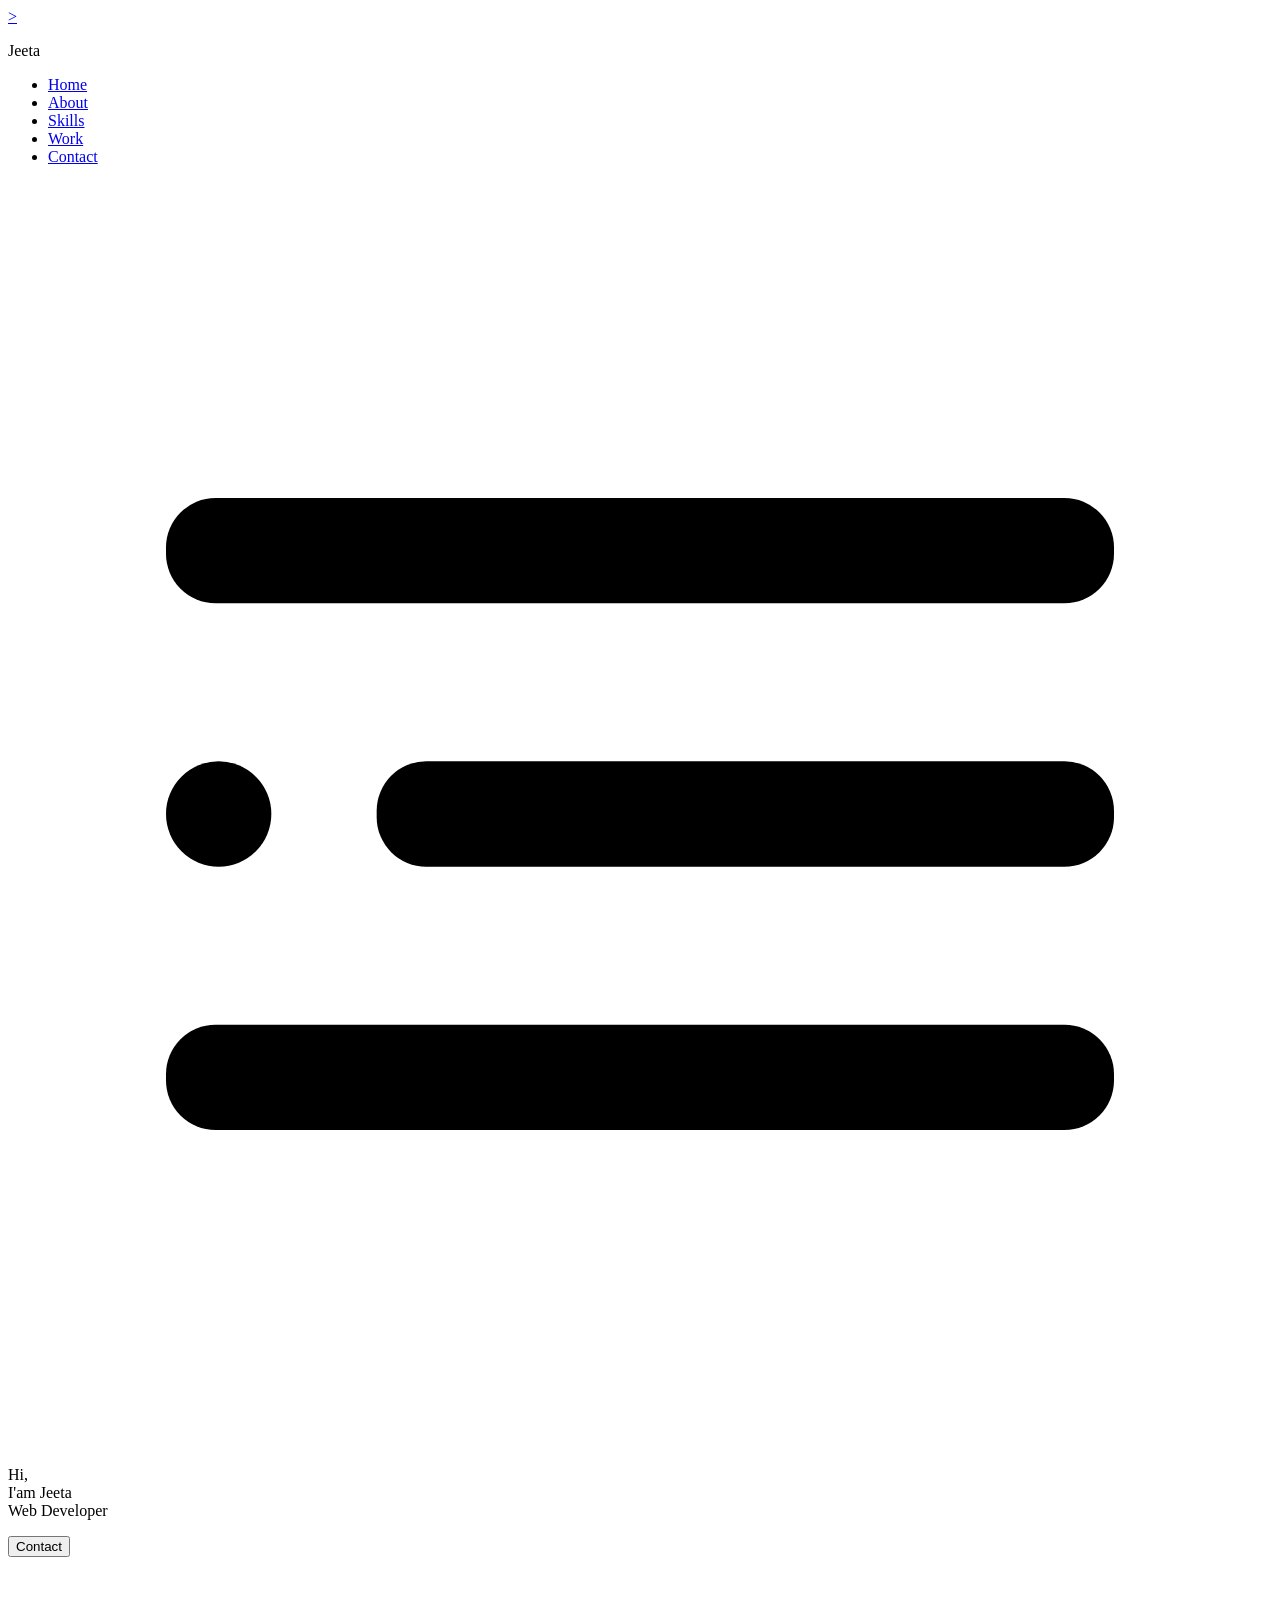
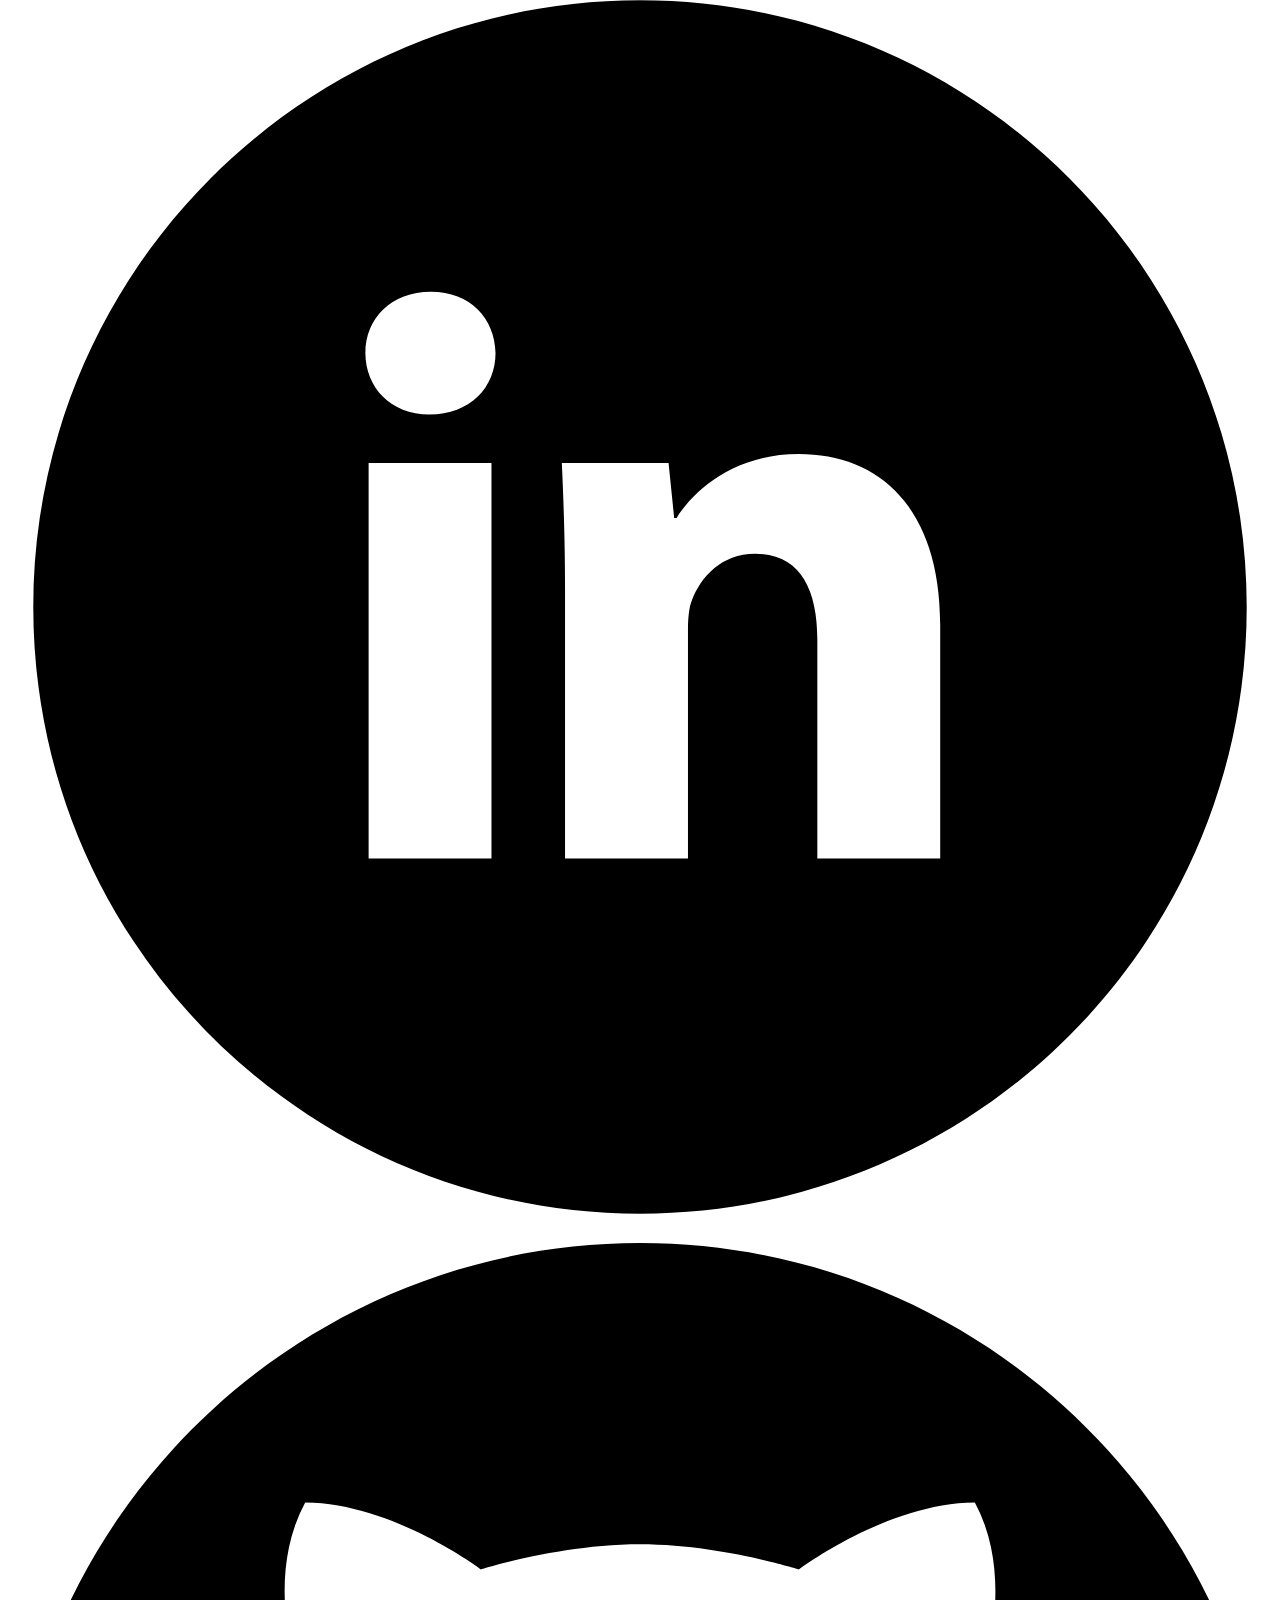
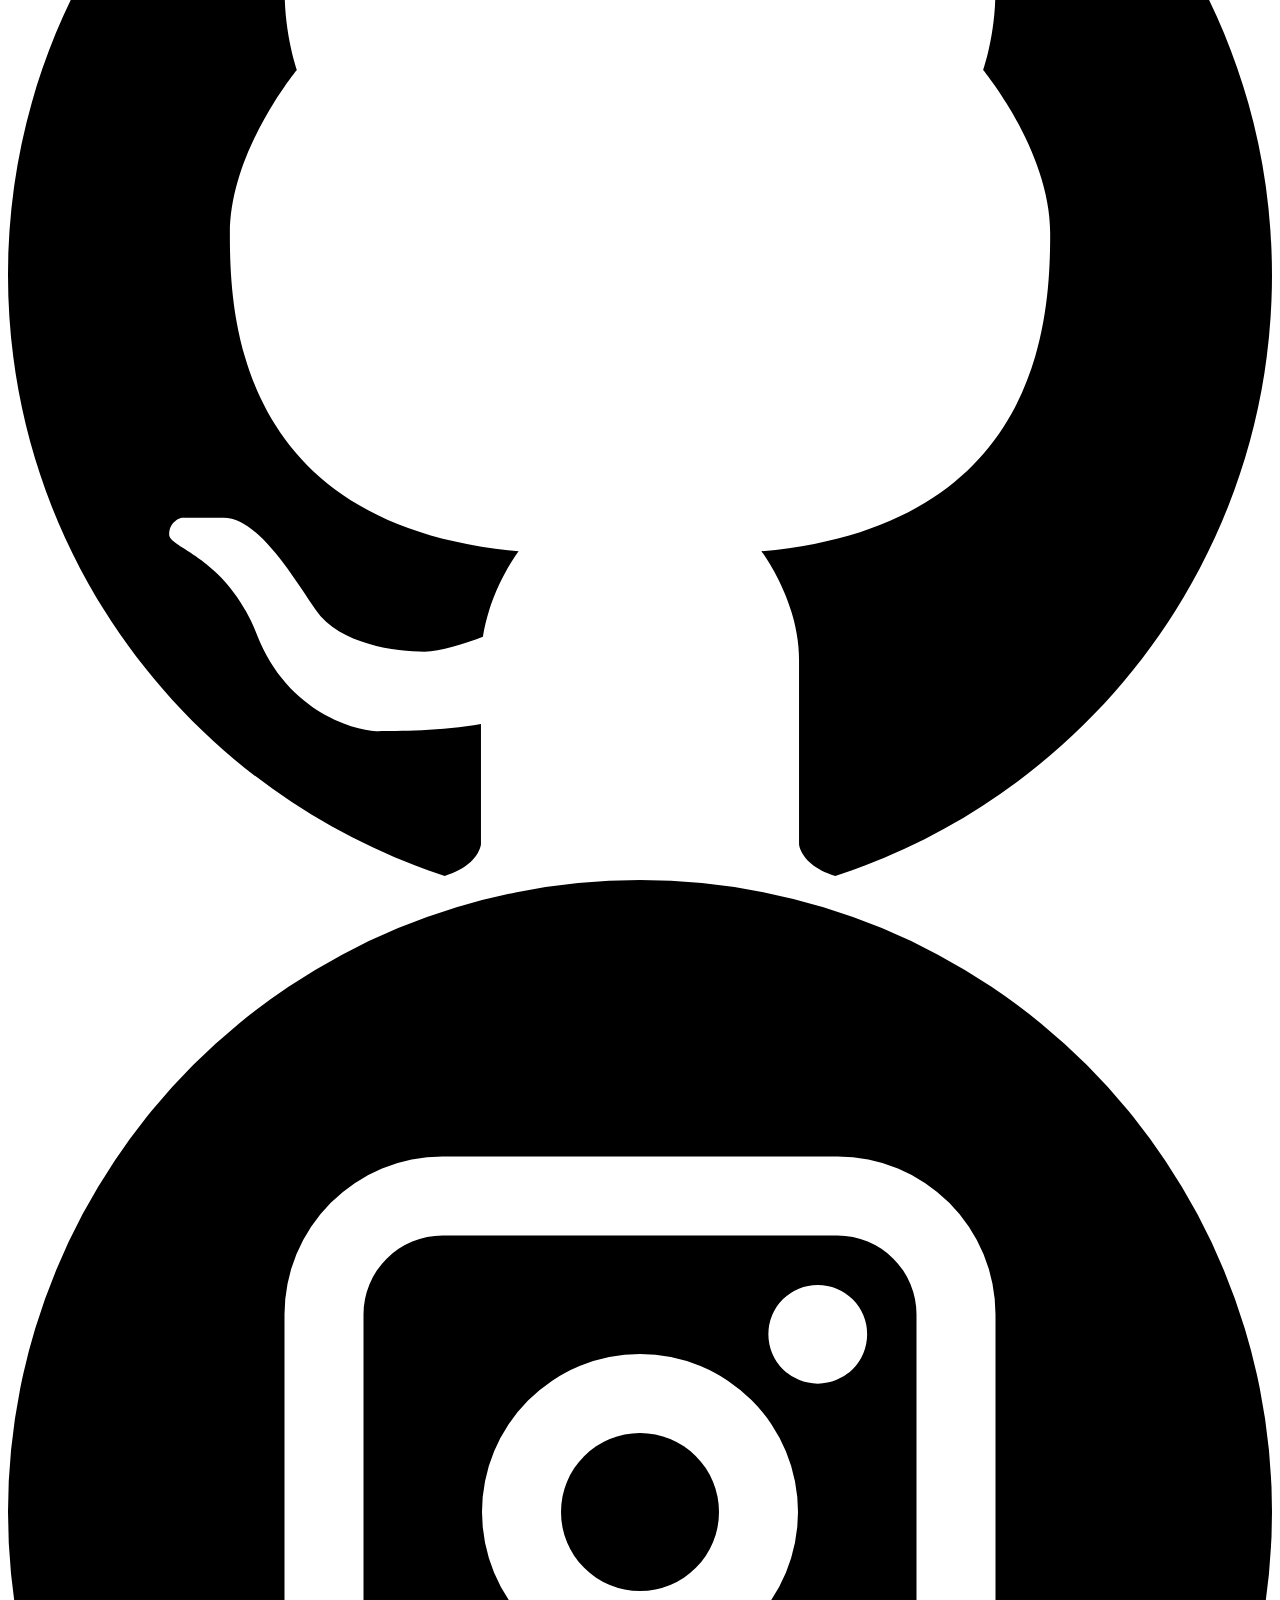
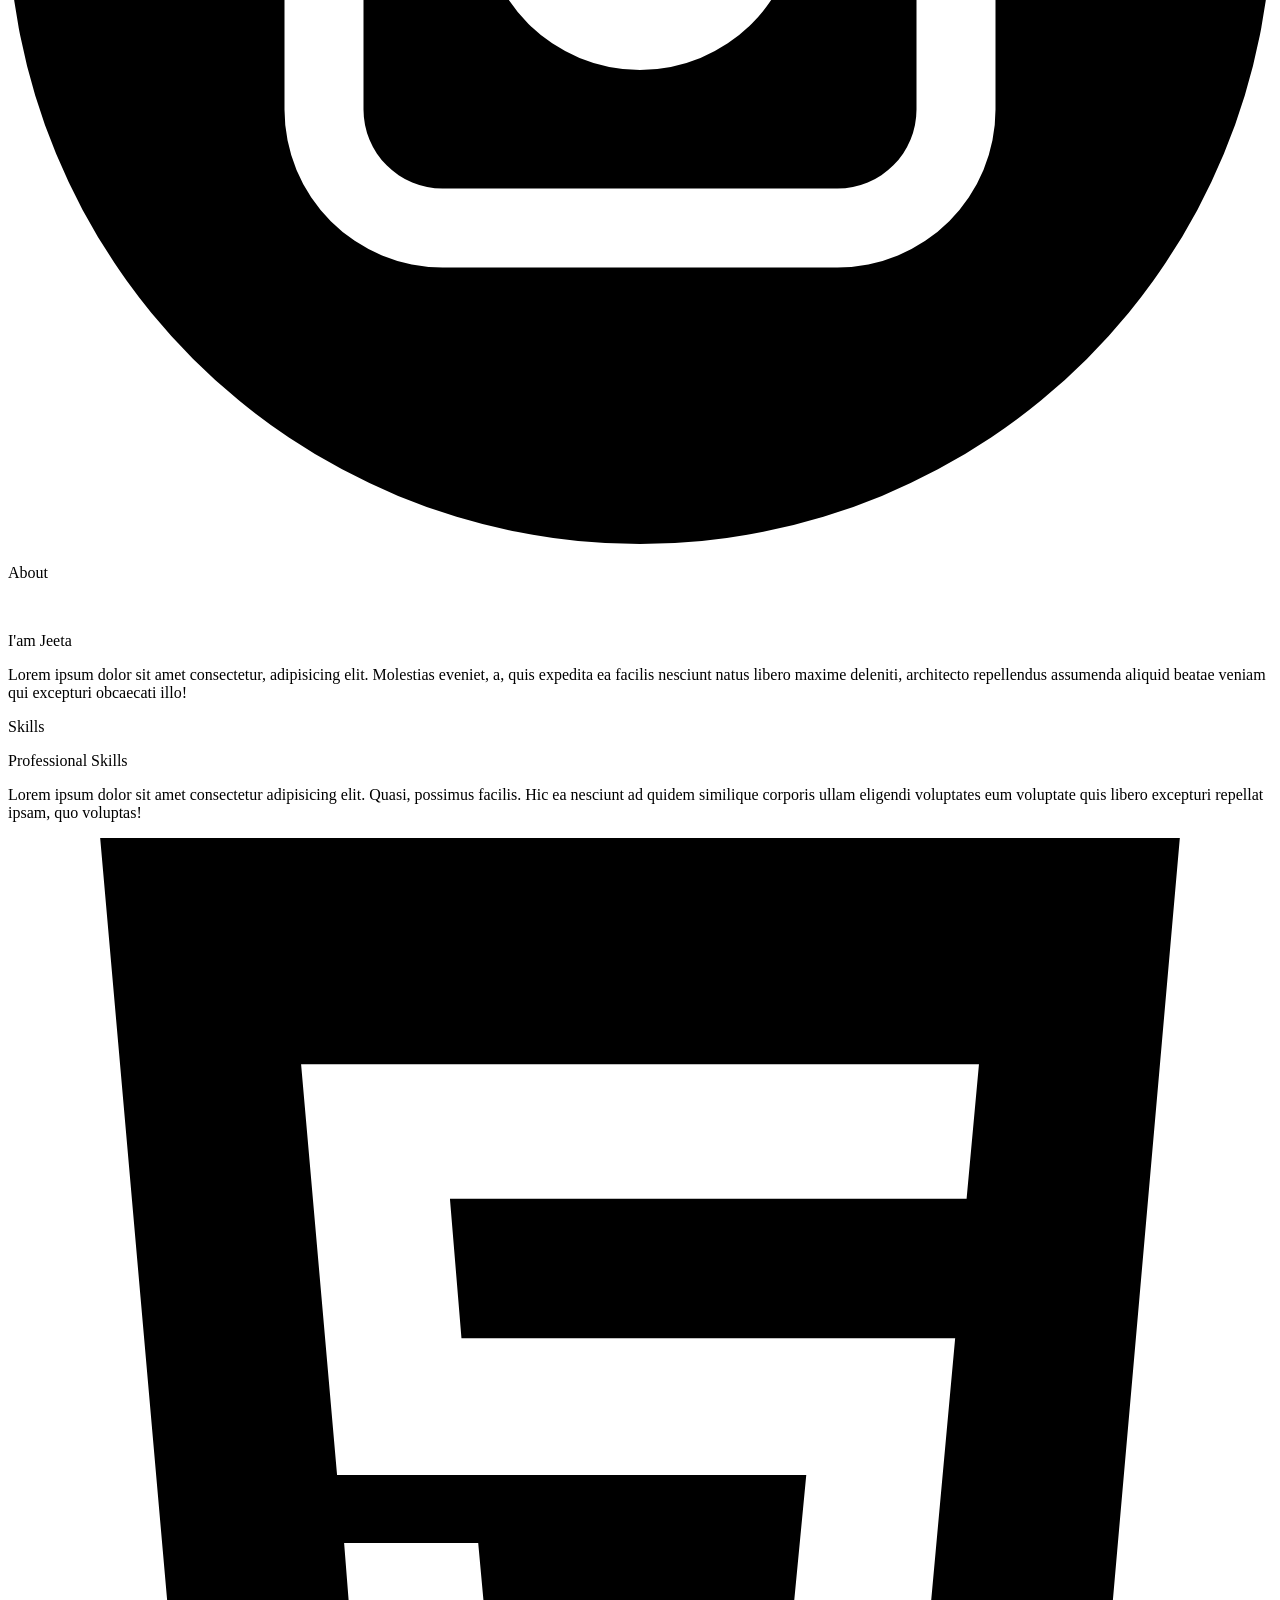
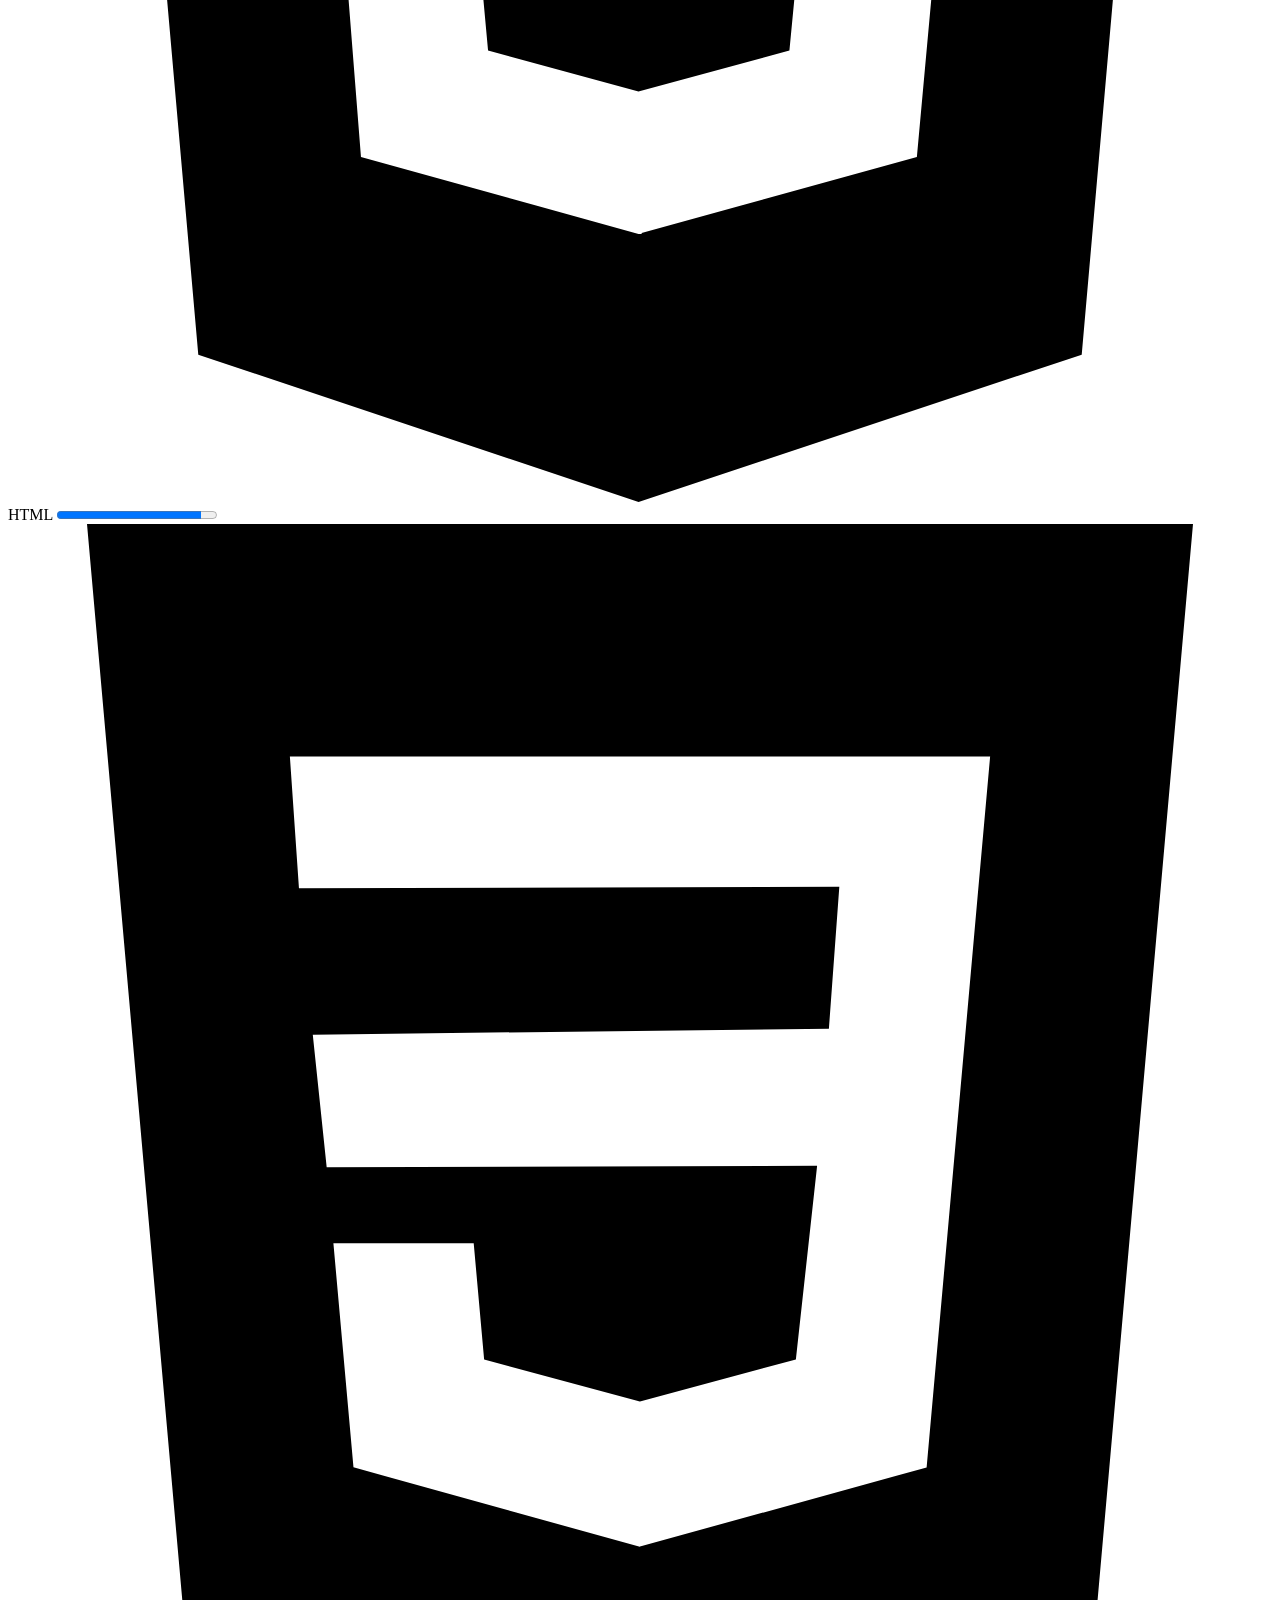
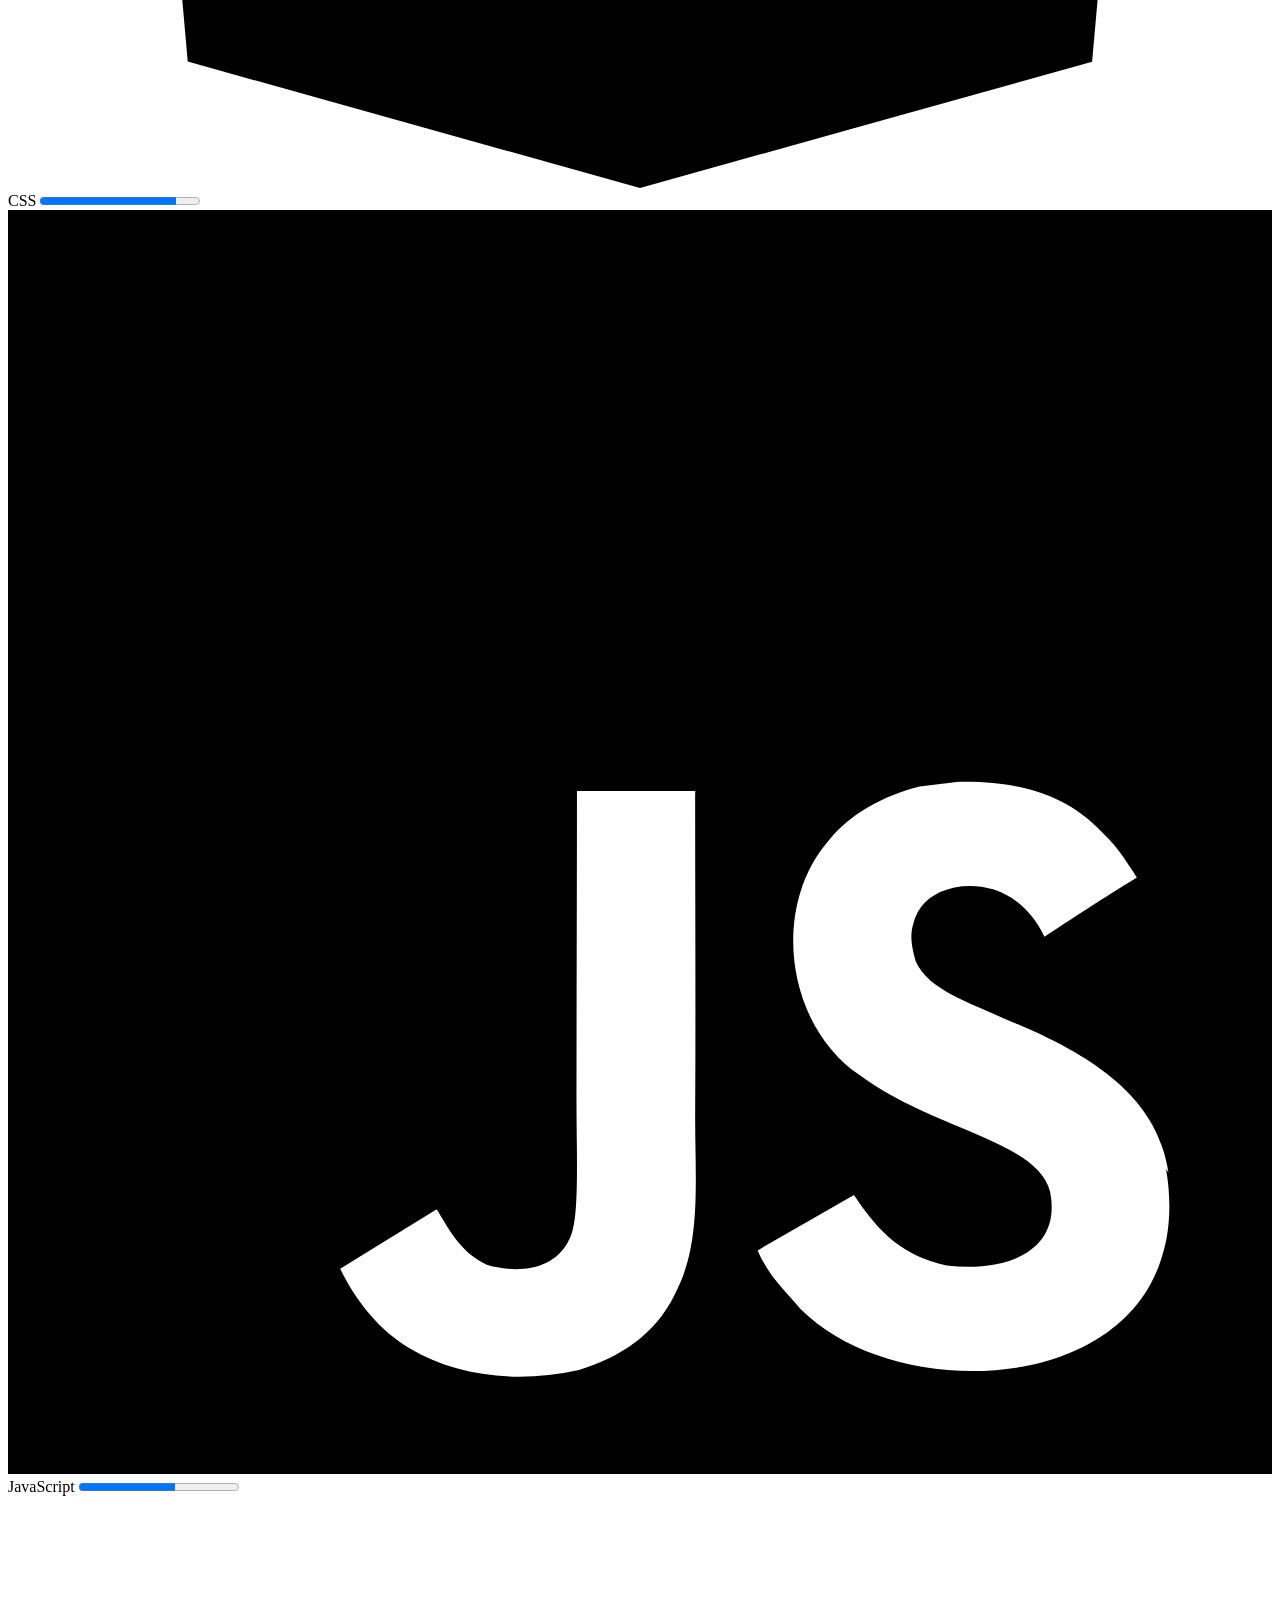
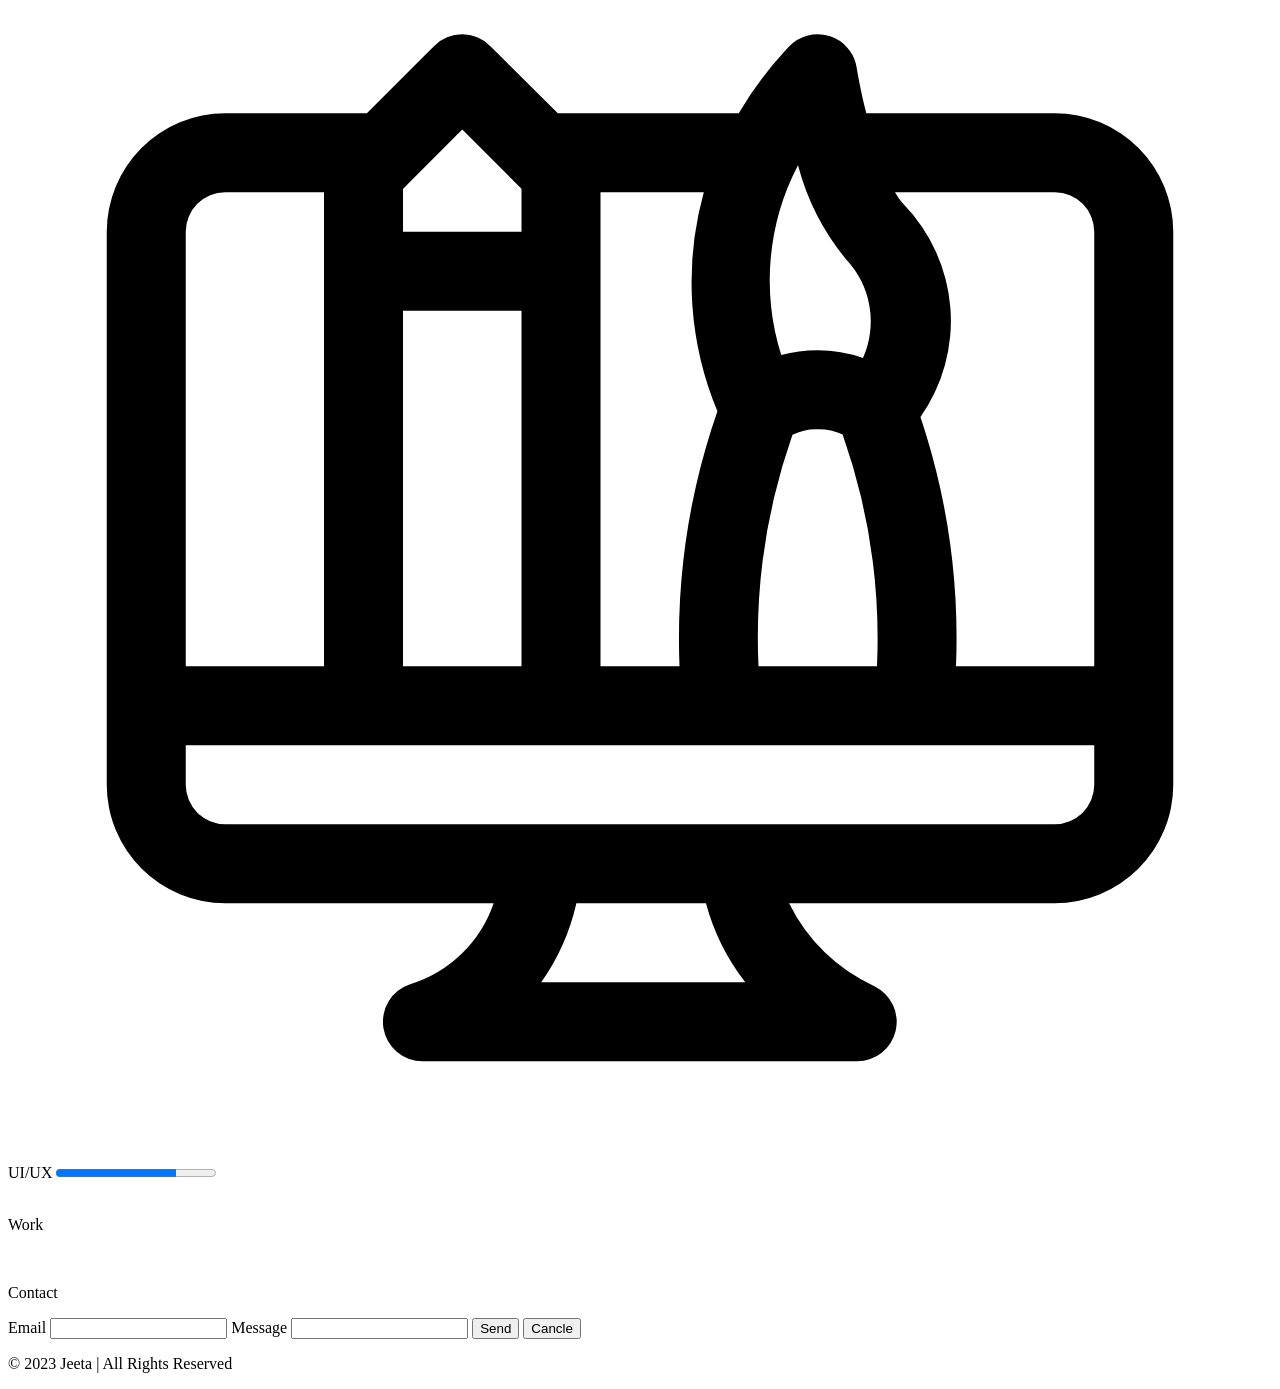
==== my-portfolio.html @ 553ed081 "Add files via upload" ====
<!DOCTYPE html>
<html lang="en">
<head>
    <meta charset="UTF-8">
    <meta name="viewport" content="width=device-width, initial-scale=1.0">
    <title>Jeeta's Portfolio</title>
    <script src="https://code.jquery.com/jquery-3.7.1.js" integrity="sha256-eKhayi8LEQwp4NKxN+CfCh+3qOVUtJn3QNZ0TciWLP4=" crossorigin="anonymous"></script>
    <script src="JS/myportfolio.js"></script>
    <link rel="stylesheet" href="style/style.css">
</head>
<body>
    <a href="#home"><span class="top">></span></a>
    <main>
        <header>
            <p>Jeeta</p>
            <ul class="navlist">
                <li class="navitem"><a href="#home" >Home</a></li>
                <li class="navitem"><a href="#about" >About</a></li>
                <li class="navitem"><a href="#skills" >Skills</a></li>
                <li class="navitem"><a href="#work" >Work</a></li>
                <li class="navitem"><a href="#contact" >Contact</a></li>
            </ul>
            <svg class="menu" xmlns="http://www.w3.org/2000/svg" viewBox="0 0 24 24" id="menu"><g data-name="Layer 2"><g data-name="menu-2"><circle cx="4" cy="12" r="1"></circle><rect width="14" height="2" x="7" y="11" rx=".94" ry=".94"></rect><rect width="18" height="2" x="3" y="16" rx=".94" ry=".94"></rect><rect width="18" height="2" x="3" y="6" rx=".94" ry=".94"></rect></g></g></svg>
        </header>
        <section id="home">
            <div class="text">
                <p>Hi,<br>I'am <span class="name">Jeeta</span><br>Web Developer</p>
                <a href="#contact"><button class="btn">Contact</button></a>
            </div>
            <div class="photo">
                <div class="dpbox">
                    <div class="dpbox2">
                        <img src="images/dp.png" alt="">
                    </div>
                </div>
            </div>
            <div class="social">
                <a href="https://www.linkedin.com/in/imgurjeet/" target="_blank">
                    <svg xmlns="http://www.w3.org/2000/svg" viewBox="0 0 20 20" id="linkedin"><path d="M10 .4C4.698.4.4 4.698.4 10s4.298 9.6 9.6 9.6 9.6-4.298 9.6-9.6S15.302.4 10 .4zM7.65 13.979H5.706V7.723H7.65v6.256zm-.984-7.024c-.614 0-1.011-.435-1.011-.973 0-.549.409-.971 1.036-.971s1.011.422 1.023.971c0 .538-.396.973-1.048.973zm8.084 7.024h-1.944v-3.467c0-.807-.282-1.355-.985-1.355-.537 0-.856.371-.997.728-.052.127-.065.307-.065.486v3.607H8.814v-4.26c0-.781-.025-1.434-.051-1.996h1.689l.089.869h.039c.256-.408.883-1.01 1.932-1.01 1.279 0 2.238.857 2.238 2.699v3.699z"></path></svg>
                </a>
                <a href="https://github.com/imGurjeet/" target="_blank">
                    <svg xmlns="http://www.w3.org/2000/svg" enable-background="new 0 0 28 27.311" viewBox="0 0 28 27.311" id="github-logo"><path d="M28,14c0-7.732-6.268-14-14-14S0,6.268,0,14c0,6.221,4.061,11.488,9.674,13.311c0.767-0.235,0.803-0.702,0.803-0.702s0-1.383,0-2.661c-0.843,0.155-1.89,0.157-2.271,0.157c-0.464,0-2.009-0.386-2.689-2.132c-0.68-1.746-1.947-1.916-1.947-2.225s0.278-0.371,0.278-0.371s0.17,0,0.927,0c0.757,0,1.514,1.267,2.04,2.04s1.792,0.927,2.411,0.927c0.347,0,0.885-0.175,1.294-0.329c0.167-1.082,0.792-1.896,0.792-1.896c-6.243-0.556-6.397-5.223-6.397-7.046c0-1.823,1.484-3.616,1.484-3.616s-0.719-2.04,0.185-3.709c1.947,0.015,3.894,1.483,3.894,1.483S12.238,6.676,14,6.676s3.523,0.556,3.523,0.556s1.947-1.468,3.894-1.483c0.904,1.669,0.185,3.709,0.185,3.709s1.484,1.792,1.484,3.616c0,1.823-0.155,6.49-6.397,7.046c0,0,0.834,1.082,0.834,2.411s0,4.08,0,4.08s0.035,0.466,0.803,0.702C23.939,25.488,28,20.221,28,14z"></path></svg>
                </a>
                <a href="https://www.instagram.com/gurjeet__ramgarhia/" target="_blank">
                    <svg xmlns="http://www.w3.org/2000/svg" data-name="Layer 1" viewBox="0 0 128 128" id="instagram"><path d="M84 36H44a8 8 0 0 0-8 8v40a8 8 0 0 0 8 8h40a8 8 0 0 0 8-8V44a8 8 0 0 0-8-8ZM64 80a16 16 0 1 1 16-16 16 16 0 0 1-16 16Zm18-29a5 5 0 1 1 5-5 5 5 0 0 1-5 5Z"></path><circle cx="64" cy="64" r="8"></circle><path d="M64 0a64 64 0 1 0 64 64A64 64 0 0 0 64 0Zm36 84a16 16 0 0 1-16 16H44a16 16 0 0 1-16-16V44a16 16 0 0 1 16-16h40a16 16 0 0 1 16 16Z"></path></svg>
                </a>
            </div>
        </section>
        <section id="about">
            <p class="heading">About</p>
            <div class="box">
                <img class="myimg" src="images/dp2.png" alt="">
                <div class="myinfo">
                    <p class="myname">I'am Jeeta</p>
                    <p class="aboutme">Lorem ipsum dolor sit amet consectetur, adipisicing elit. Molestias eveniet, a, quis expedita ea facilis nesciunt natus libero maxime deleniti, architecto repellendus assumenda aliquid beatae veniam qui excepturi obcaecati illo!</p>
                </div>
            </div>
        </section>
        <section id="skills">
            <p class="heading">Skills</p>
            <div class="box">
                    <p class="skilhead">Professional Skills</p>
                    <p class="skilltxt">Lorem ipsum dolor sit amet consectetur adipisicing elit. Quasi, possimus facilis. Hic ea nesciunt ad quidem similique corporis ullam eligendi voluptates eum voluptate quis libero excepturi repellat ipsam, quo voluptas!</p>
                    <div class="graph">
                        <label>
                            <svg xmlns="http://www.w3.org/2000/svg" enable-background="new 0 0 24 24" viewBox="0 0 24 24" id="html"><path d="M20.387,21.203L22.25,0H1.751H1.75l1.863,21.203L11.973,24L20.387,21.203z M6.702,17.448l-0.32-4.061h2.546l0.187,2.041l2.856,0.777l2.866-0.777l0.32-3.333H6.248l-0.683-7.8h12.871l-0.235,2.555H8.391l0.219,2.647h9.374l-0.727,7.95l-5.226,1.447v0.016h-0.059L6.702,17.448z"></path></svg>
                            HTML
                        </label>
                        <progress value="90" max="100"></progress>
                        <label>
                            <svg xmlns="http://www.w3.org/2000/svg" viewBox="0 0 16 16" id="css"><path d="m1 0 1.275 14.4L8 16l5.723-1.599L15 0H1zm11.274 4.709-.161 1.809-.485 5.424L8 12.944l-.002.001-3.625-1.004-.254-2.836h1.776l.132 1.472 1.971.532.002-.002 1.973-.532.269-2.451-6.208.017-.176-1.677 6.533-.076.132-1.795-6.84.019-.115-1.668h8.864l-.158 1.765z"></path></svg>
                            CSS
                        </label>
                        <progress value="85" max="100"></progress>
                        <label>
                            <svg xmlns="http://www.w3.org/2000/svg" enable-background="new 0 0 24 24" viewBox="0 0 24 24" id="javascript"><path d="M0,24h24V0H0V24z M19.784,18.629c-0.255-0.961-2.251-1.185-3.616-2.205c-1.38-0.93-1.709-3.18-0.569-4.471c0.39-0.48,1.034-0.84,1.71-1.005l0.705-0.089c1.365-0.031,2.204,0.329,2.834,1.034c0.182,0.179,0.316,0.36,0.586,0.78c-0.721,0.449-0.721,0.449-1.755,1.125c-0.226-0.48-0.586-0.78-0.976-0.9c-0.6-0.18-1.365,0.014-1.515,0.66c-0.059,0.195-0.045,0.375,0.046,0.705c0.243,0.555,1.061,0.795,1.797,1.14c2.115,0.858,2.828,1.778,3.003,2.873l-0.046-0.067c0.166,0.945-0.045,1.56-0.074,1.65c-0.781,2.67-5.131,2.76-6.871,1.004c-0.36-0.42-0.6-0.629-0.81-1.109l1.83-1.051c0.495,0.75,0.944,1.156,1.755,1.336C18.914,20.174,20.024,19.799,19.784,18.629z M8.133,18.976c0.017,0,0.064,0.091,0.127,0.196c0.233,0.389,0.434,0.659,0.83,0.855c0.386,0.121,1.236,0.209,1.566-0.48c0.201-0.348,0.138-1.479,0.138-2.711c0-1.941,0.009-3.867,0.009-5.805h2.248l-0.004,0.056c0,2.07,0.012,4.125,0,6.179c0.005,1.276,0.113,2.416-0.397,3.346c-0.353,0.72-1.028,1.185-1.811,1.411c-1.203,0.27-2.352,0.105-3.207-0.405c-0.574-0.345-1.019-0.887-1.324-1.517L8.133,18.976z"></path></svg>
                            JavaScript
                        </label>
                        <progress value="60" max="100"></progress>
                        <label>
                            <svg xmlns="http://www.w3.org/2000/svg" data-name="Layer 1" viewBox="0 0 64 64" id="ui-ux"><path d="M53,11H43.46c-.21-.83-.38-1.64-.49-2.32a2,2,0,0,0-3.41-1.07A18.36,18.36,0,0,0,37,11H28l-.16,0L24.41,7.59a2,2,0,0,0-2.83,0L18.17,11H11a6,6,0,0,0-6,6V41H5v4a6,6,0,0,0,6,6H24.59a6.48,6.48,0,0,1-4.23,4.1A2,2,0,0,0,21,59H43a2,2,0,0,0,.89-3.79A8.91,8.91,0,0,1,39.55,51H53a6,6,0,0,0,6-6V17A6,6,0,0,0,53,11Zm0,4a2,2,0,0,1,2,2V39H48A35.33,35.33,0,0,0,46.2,26.38a8.47,8.47,0,0,0-.85-10.77,3.22,3.22,0,0,1-.44-.61ZM38,39a31.06,31.06,0,0,1,1.72-11.72A2.64,2.64,0,0,1,41,27a2.83,2.83,0,0,1,1.26.27A31.18,31.18,0,0,1,44,39Zm2-25.37a12.51,12.51,0,0,0,2.43,4.76,4.57,4.57,0,0,1,.86,5A6.86,6.86,0,0,0,41,23a7,7,0,0,0-1.85.24A12.59,12.59,0,0,1,40,13.63ZM35.92,26.09A35.1,35.1,0,0,0,34,39H30V15h5.23A17,17,0,0,0,35.92,26.09ZM20,21h6V39H20Zm3-9.18,3,3V17H20V14.83l.41-.41h0ZM11,15h5V39H9V17A2,2,0,0,1,11,15Zm26.3,40H27a11.27,11.27,0,0,0,1.78-4h6.56A11.26,11.26,0,0,0,37.33,55ZM53,47H11a2,2,0,0,1-2-2V43H55v2A2,2,0,0,1,53,47Z"></path></svg>
                            UI/UX
                        </label>
                        <progress value="75" max="100"></progress>
                    </div>
                <img class="skillimg" src="https://e1.pxfuel.com/desktop-wallpaper/621/657/desktop-wallpaper-10-web-developer-website-development-thumbnail.jpg" alt="">
            </div>
        </section>
        <section id="work">
            <p class="heading">Work</p>
            <div class="box">
                <img src="https://images.unsplash.com/photo-1587620962725-abab7fe55159?q=80&w=1031&auto=format&fit=crop&ixlib=rb-4.0.3&ixid=M3wxMjA3fDB8MHxwaG90by1wYWdlfHx8fGVufDB8fHx8fA%3D%3D" alt="">
                <img src="https://images.unsplash.com/photo-1522252234503-e356532cafd5?q=80&w=725&auto=format&fit=crop&ixlib=rb-4.0.3&ixid=M3wxMjA3fDB8MHxwaG90by1wYWdlfHx8fGVufDB8fHx8fA%3D%3D" alt="">
                <img src="https://plus.unsplash.com/premium_photo-1678565879444-f87c8bd9f241?q=80&w=870&auto=format&fit=crop&ixlib=rb-4.0.3&ixid=M3wxMjA3fDB8MHxwaG90by1wYWdlfHx8fGVufDB8fHx8fA%3D%3D" alt="">
                <img src="https://images.unsplash.com/photo-1573496773905-f5b17e717f05?q=80&w=869&auto=format&fit=crop&ixlib=rb-4.0.3&ixid=M3wxMjA3fDB8MHxwaG90by1wYWdlfHx8fGVufDB8fHx8fA%3D%3D" alt="">
                <img src="https://images.unsplash.com/photo-1573495627361-d9b87960b12d?q=80&w=869&auto=format&fit=crop&ixlib=rb-4.0.3&ixid=M3wxMjA3fDB8MHxwaG90by1wYWdlfHx8fGVufDB8fHx8fA%3D%3D" alt="">
                <img src="https://images.unsplash.com/photo-1454165804606-c3d57bc86b40?q=80&w=870&auto=format&fit=crop&ixlib=rb-4.0.3&ixid=M3wxMjA3fDB8MHxwaG90by1wYWdlfHx8fGVufDB8fHx8fA%3D%3D" alt="">
            </div>
        </section>
        <section id="contact">
            <p class="heading">Contact</p>
            <div class="box">
                <form action="">
                    <label for="email">Email
                        <input id="email" type="email">
                    </label>
                    <label for="msg">Message
                        <input id="msg" type="text">
                    </label>
                    <label id="btns" for=""><input id="btn" type="button" value="Send"> <a href="my-portfolio.html" ><input id="btn" type="button" value="Cancle"></a></label>
                </form>
            </div>
        </section>
    </main>
    <footer>
        <p>&copy; 2023 Jeeta | All Rights Reserved</p>
    </footer>
</body>
</html>
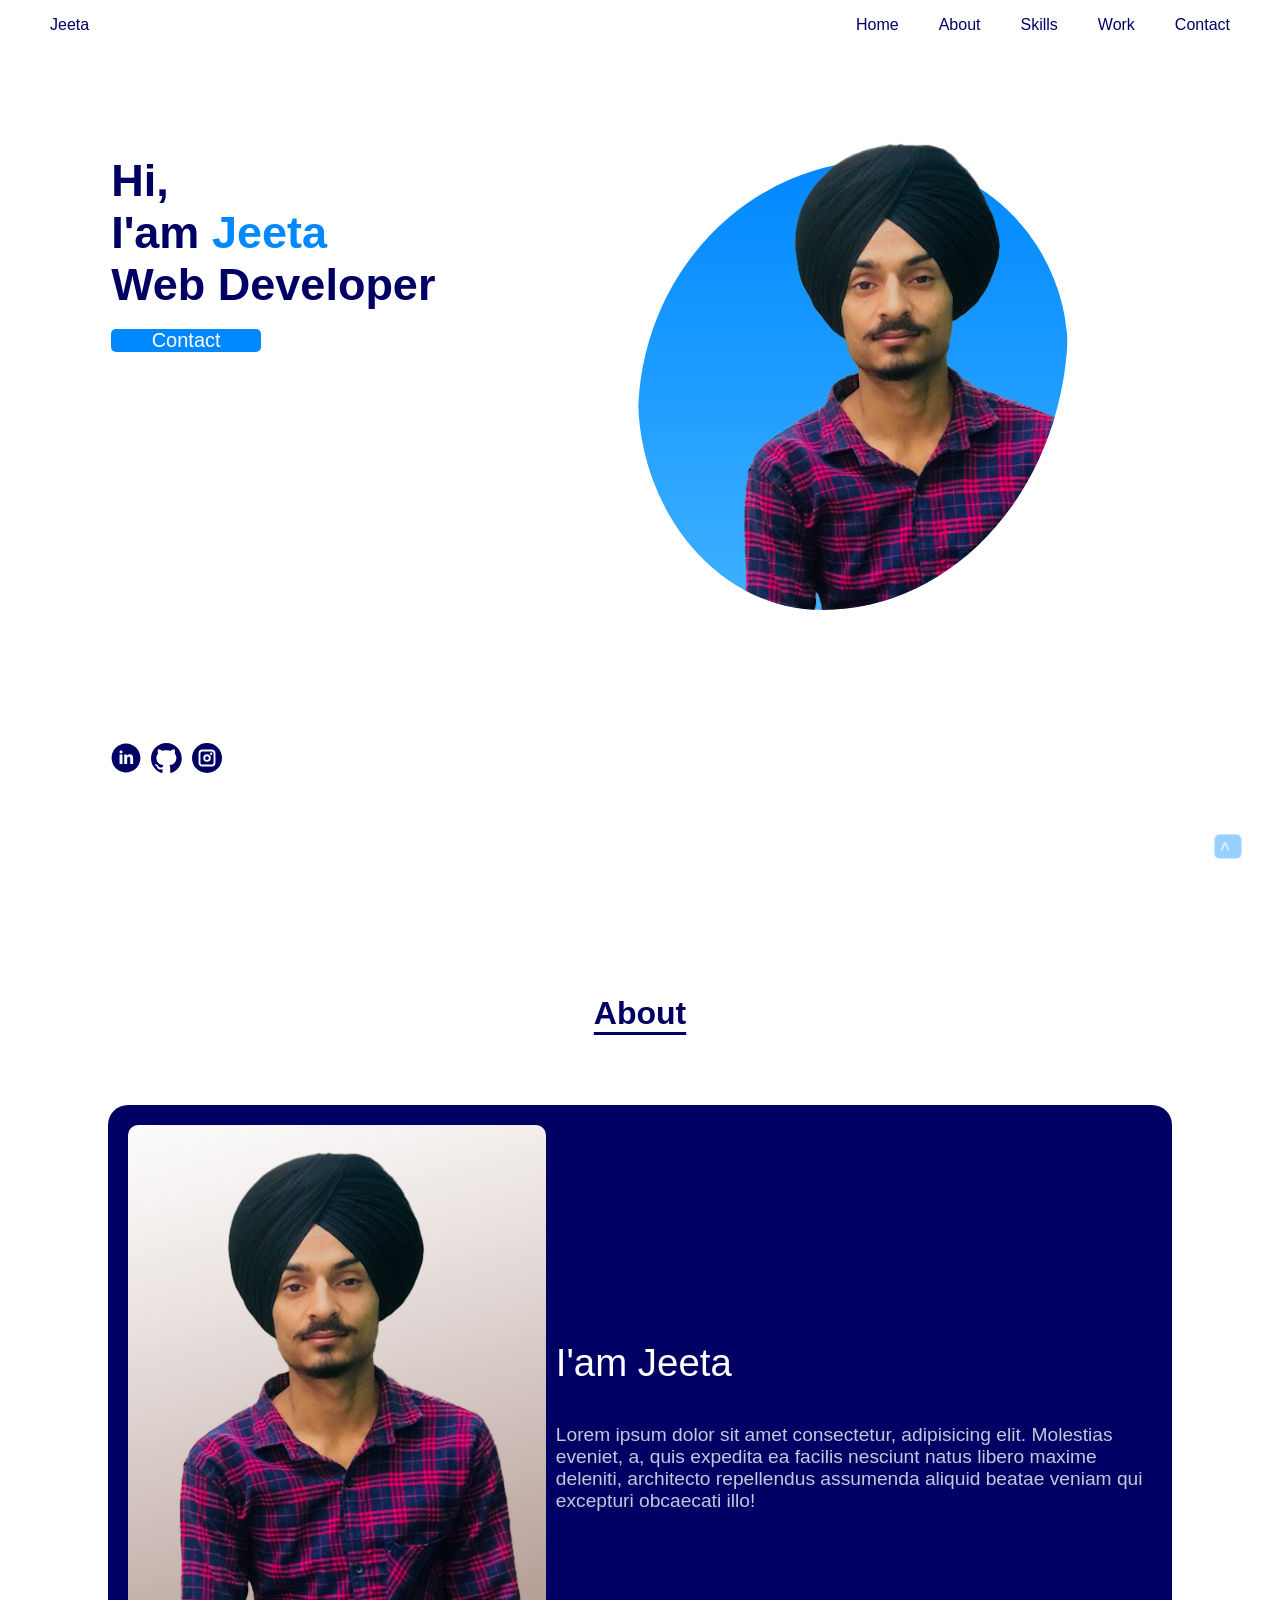
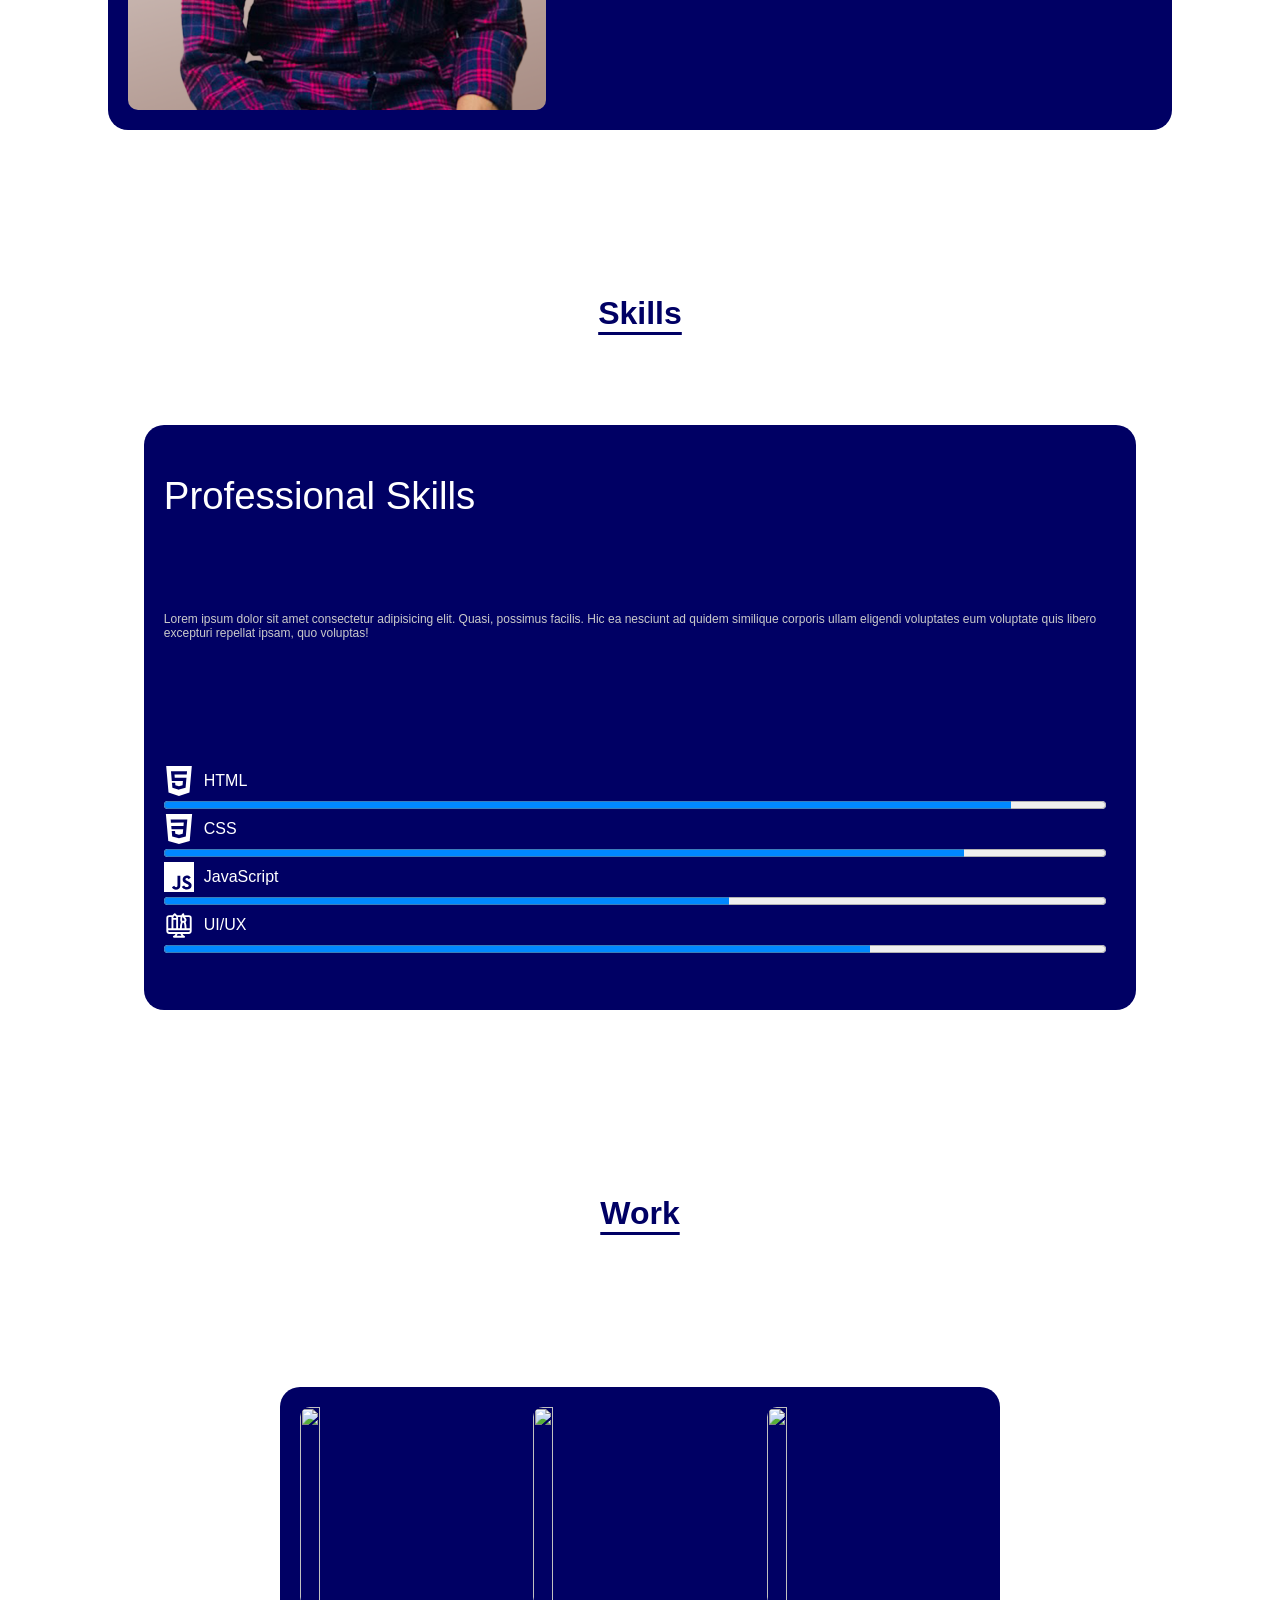
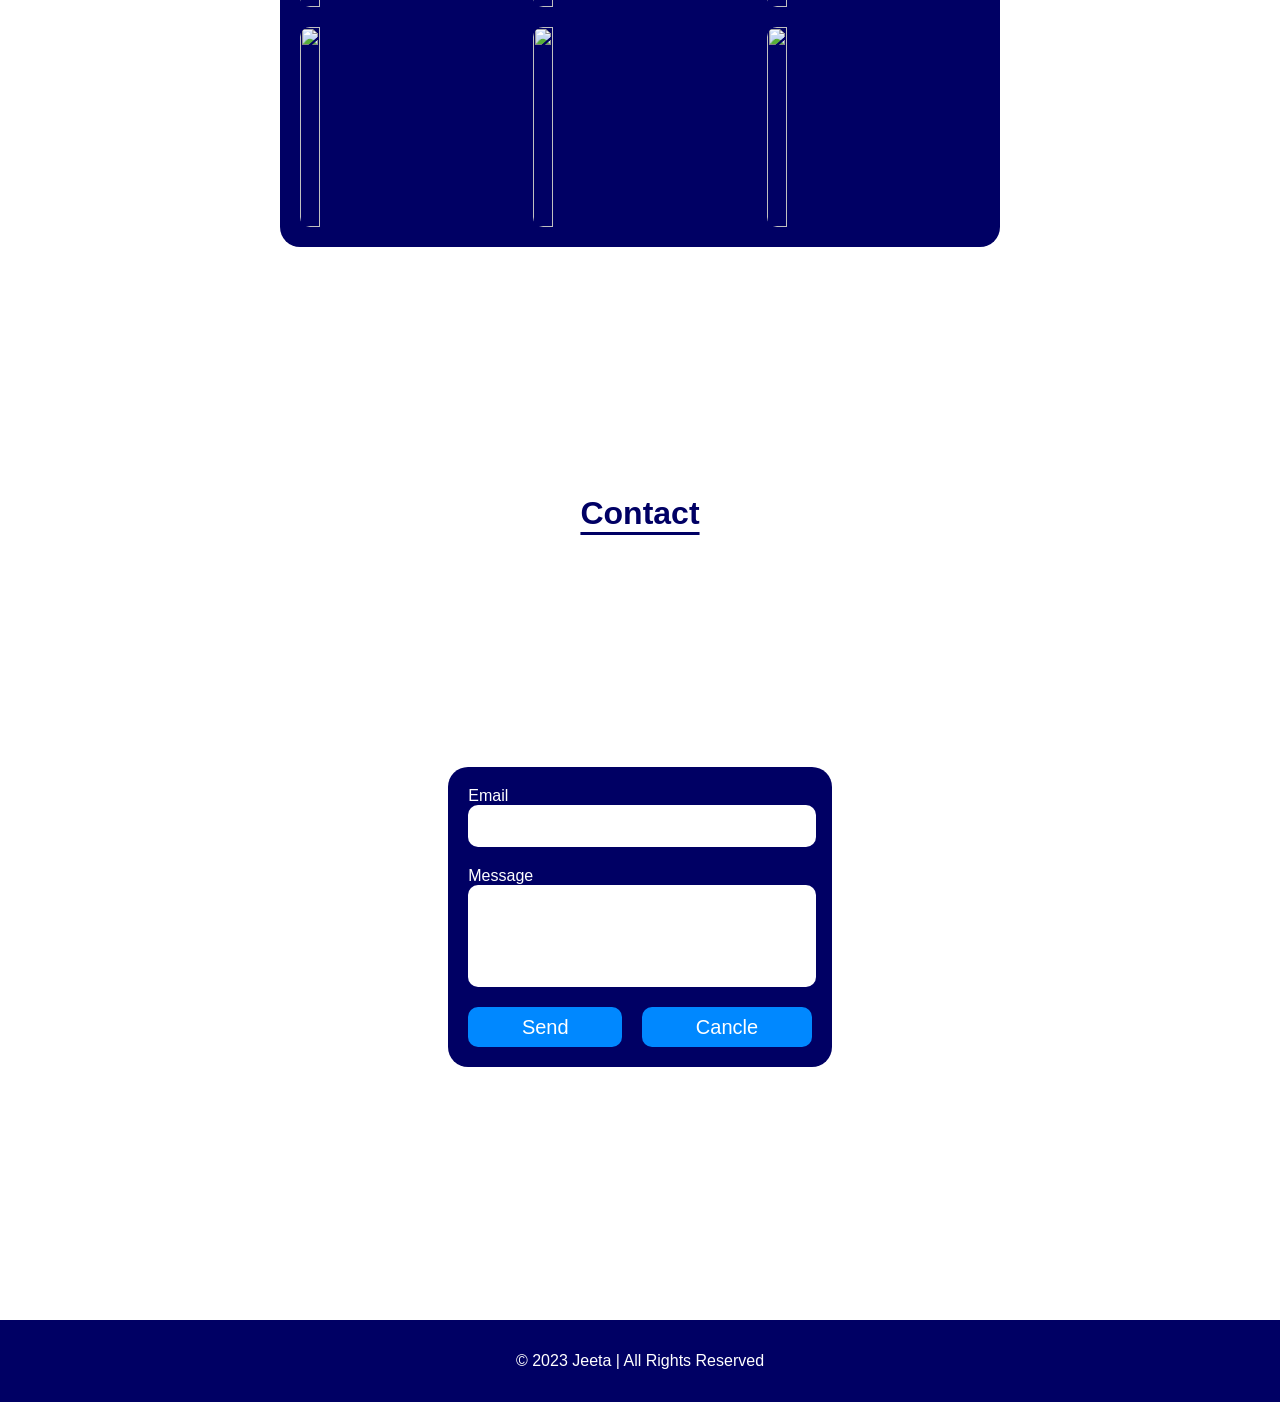
==== commit 9b40007c: "Update my-portfolio.html" ====
--- a/my-portfolio.html
+++ b/my-portfolio.html
@@ -5,8 +5,8 @@
     <meta name="viewport" content="width=device-width, initial-scale=1.0">
     <title>Jeeta's Portfolio</title>
     <script src="https://code.jquery.com/jquery-3.7.1.js" integrity="sha256-eKhayi8LEQwp4NKxN+CfCh+3qOVUtJn3QNZ0TciWLP4=" crossorigin="anonymous"></script>
-    <script src="JS/myportfolio.js"></script>
-    <link rel="stylesheet" href="style/style.css">
+    <script src="myportfolio.js"></script>
+    <link rel="stylesheet" href="style.css">
 </head>
 <body>
     <a href="#home"><span class="top">></span></a>
@@ -30,7 +30,7 @@
             <div class="photo">
                 <div class="dpbox">
                     <div class="dpbox2">
-                        <img src="images/dp.png" alt="">
+                        <img src="dp.png" alt="">
                     </div>
                 </div>
             </div>
@@ -49,7 +49,7 @@
         <section id="about">
             <p class="heading">About</p>
             <div class="box">
-                <img class="myimg" src="images/dp2.png" alt="">
+                <img class="myimg" src="dp2.png" alt="">
                 <div class="myinfo">
                     <p class="myname">I'am Jeeta</p>
                     <p class="aboutme">Lorem ipsum dolor sit amet consectetur, adipisicing elit. Molestias eveniet, a, quis expedita ea facilis nesciunt natus libero maxime deleniti, architecto repellendus assumenda aliquid beatae veniam qui excepturi obcaecati illo!</p>
@@ -116,4 +116,4 @@
         <p>&copy; 2023 Jeeta | All Rights Reserved</p>
     </footer>
 </body>
-</html>+</html>
--- a/style.css
+++ b/style.css
@@ -0,0 +1,541 @@
+@import url('https://fonts.googleapis.com/css2?family=Fugaz+One&display=swap');
+@import url('https://fonts.googleapis.com/css2?family=Days+One&family=Fugaz+One&display=swap');
+@import url('https://fonts.googleapis.com/css2?family=Days+One&family=Fugaz+One&family=Palanquin+Dark&display=swap');
+
+:root {
+    --dblue: rgb(0, 0, 100);
+    --lblue: #0088ff;
+}
+*::-webkit-scrollbar
+{
+    display: none;
+}
+*
+{
+    font-family: 'Palanquin Dark', sans-serif;
+    user-select: none;
+    scroll-behavior: smooth;
+    transition: all .2s;
+}
+
+body
+{
+    margin: 0px;
+}
+html
+{
+    scroll-snap-type: y mandatory ;
+}
+section
+{
+    display: grid;
+    justify-content: center;
+    height: 100vh;
+    scroll-snap-align: center;
+}
+header
+{
+    color: var(--dblue);
+    z-index: 1;
+    position: fixed;
+    top: 0px;
+    display: flex;
+    width: 100%;
+    justify-content: space-between;
+    backdrop-filter: blur(8px);
+    background-color: rgba(255, 255, 255, 0.712);
+}
+header p
+{
+    margin-left: 50px;
+}
+.navlist
+{
+    padding: 0px 50px;
+    align-items: center;
+    display: flex;
+    list-style: none;
+    gap: 40px;
+}
+.navitem
+{
+    text-decoration-color: rgba(255, 255, 255, 0);
+    text-decoration-line:underline;
+    text-underline-offset: 3px;
+}
+.navitem:hover
+{
+    text-decoration-line:underline;
+    text-underline-offset: 6px;
+    text-decoration-thickness: 2px;
+    text-decoration-color: var(--lblue);
+}
+a
+{
+    text-decoration-line: none;
+    color: var(--dblue);
+}
+#home
+{
+    color: var(--dblue);
+    padding: 10px;
+    background-color: white;
+    display: grid;
+    justify-content:space-evenly;
+    grid-template-areas:
+    "text text photo photo"
+    "social social social social"
+    ;
+}
+.text
+{
+    margin-top: 100px;
+    font-weight: 600;
+    font-size: 45px;
+    grid-area: text;
+}
+.photo
+{
+    margin-top: 100px;
+    grid-area: photo;
+}
+.social
+{
+    grid-area: social;
+}
+
+.name
+{
+    color: var(--lblue);
+}
+.dpbox
+{
+    border-radius: 80% 60%;
+    overflow: hidden;
+    height: 500PX;
+    width: 430px;
+}
+.dpbox2
+{
+    border-radius: 80% 60%;
+    transition: all 1s;
+    position: relative;
+    top: 50px;
+    background-image: linear-gradient(var(--lblue), rgba(0, 153, 255, 0.762));
+    height: 450px;
+    width: 430px;
+}
+.dpbox:hover img
+{
+
+    position: relative;
+    top: -50px;
+    filter: drop-shadow(10px 10px 12px rgba(0, 0, 0, 0.549));
+}
+.dpbox2 img
+{
+    height: 180%;
+    position: relative;
+    top: -40px;
+    left: -80px;
+}
+.social
+{
+    display: flex;
+    gap: 10px;
+    align-items: center;
+    height: 100px;
+}
+
+.social svg
+{
+    height: 30px;
+    fill: var(--dblue);
+}
+.social svg:hover
+{
+    margin-bottom: 5px;
+    fill: var(--lblue);
+}
+.btn
+{
+    width: 150px;
+    position: relative;
+    top: -50px;
+    background-color: var(--lblue);
+    border: none;
+    color: white;
+    font-size: 20px;
+    border-radius: 5px;
+    padding:0px 15px;
+}
+.btn:hover
+{
+    filter: drop-shadow(-2px 3px  var(--dblue));
+}
+.btn:active
+{
+    margin-left: -2px;
+    margin-top: 3px;
+    background-color: var(--dblue);
+    filter: none;
+}
+.heading
+{
+    margin-top: 60px;
+    color: var(--dblue);
+    padding-top: 15px;
+    text-align: center;
+    font-size: 2em;
+    font-weight: 900;
+    text-decoration-line:underline;
+    text-underline-offset: 8px;
+    text-decoration-thickness: 3px;
+    text-decoration-color: var(--dblue);
+}
+.box
+{
+    width: 80%;
+    border-radius: 20px;
+    margin-top: -50px ;
+    background-color: var(--dblue);
+    height: 65vh;
+    justify-self: center;
+}
+#about .box
+{
+    padding:20px;
+    display: flex;
+    gap: 10px;
+    align-items: center;
+}
+.myimg
+{
+    border-radius: 10px;
+    height: 100%;
+
+}
+#skills .box
+{
+    gap: 10px;
+    padding: 0px 20px;
+    align-items: center;
+    display:grid ;
+    grid-template-areas : 
+    "skilhead skilhead skillimg"
+    "skilltxt skilltxt skillimg"
+    "graph graph  skillimg" ;  
+}
+footer
+{
+
+    scroll-snap-align: start;
+    display: grid;
+    justify-self: end;
+    margin-bottom: 0px;
+    background-color: var(--dblue);
+}
+footer p
+{
+    line-height: 50px;
+    color: white;
+    text-align: center;
+}
+.skillimg
+{
+    aspect-ratio: 1/1;
+    object-fit: cover;
+    border-radius: 10px;
+    grid-area: skillimg;
+}
+.aboutme
+{
+    font-size: 1.5vw;
+    color: rgba(255, 255, 255, 0.777);
+}
+.myname
+{
+    color: white;
+    font-size: 3vw;
+}
+.skilhead
+{
+    margin-top: -2px;
+    margin-bottom: -10px;
+    padding: 0px;
+    color: white;
+    grid-area: skilhead;
+    font-size: 3vw;
+}
+.skilltxt
+{
+    margin-top: -10px;
+    font-size: 3vw;
+    grid-area: skilltxt;
+    color: rgb(202, 202, 202);
+    font-size: 12px ;
+}
+
+.graph
+{
+    color: white;
+    grid-area: graph;
+}
+    
+progress
+{
+    width: 100%;
+    accent-color: var(--lblue);
+}
+form label
+{
+    color: white;
+}
+form
+{
+    gap: 20px;
+    margin: 0px auto;
+    display: grid;
+}
+#btn
+{
+    background-color: var(--lblue);
+    color: white;
+    font-size: 20px;
+}
+#btn:hover
+{
+    background-color:rgb(0, 106, 255);
+}
+#btn:active
+{
+    background-color: var(--dblue);
+}
+#msg
+{
+    height: 100px;
+    text-align: start;
+    text-wrap: nowrap;
+}
+#btns
+{
+    gap: 20px;
+    display: grid;
+    grid-template-columns: auto auto;
+}
+#contact .box
+{
+    padding:  20px;
+
+}
+input
+{
+    font-size: 25px;
+    height: 40px;
+    border-radius: 10px;
+    border: none;
+    outline: none;
+    width: 100%;
+}
+.menu
+{
+    display: none;
+}
+#work .box
+{
+    width: 100%;
+    padding: 20px;
+    height: 420px;
+    display: flex;
+    gap: 20px;
+    flex-wrap: wrap;
+    flex-direction: column;   
+}
+#work .box img
+{
+    height: 200px;
+    border-radius: 10px;
+    aspect-ratio: 1;
+    object-fit: cover;
+}
+#work .box img:hover
+{
+    aspect-ratio: 1.2;
+}
+#contact > .box
+    {
+        height: fit-content;
+    }
+@media screen and (max-width: 770px)
+{
+    .menu
+    {
+        position: fixed;
+        cursor: pointer;
+        display: block;
+        fill: var(--dblue);
+        align-self: center;
+        justify-self: end;
+        margin-right: 20px;
+    }
+    header
+    {
+        display: flex;
+        justify-content: end;
+        height: 50px;
+    }
+    header p
+    {   
+        font-size: 20px;
+        align-self: center;
+        margin: auto;
+    }
+    .navlist
+    {
+        width: 80px;
+        gap: 15px;
+        border-radius: 10px;
+        display: flex;
+        flex-direction: column;
+        position: fixed;
+        top: 50px;
+        right: 30px;
+        overflow: hidden;
+        background-color: rgba(167, 224, 255, 0.792);
+        padding: 20px;
+        height: fit-content;
+    }
+    .navitem:hover
+    {
+        margin-left: -15px;
+    }
+    .myname
+    {
+        font-size: 1.5rem;
+    }
+    #home
+    {
+        padding: 10px;
+        background-color: white;
+        display: grid;
+        justify-content:space-evenly;
+        grid-template-areas:
+        "text"
+        "photo"
+        "social"
+        ;
+    }
+    .dpbox
+    {
+        display: none;
+        
+    }
+    .dpbox2
+    {
+        display: none;
+    }
+    .social
+    {
+        margin-top: -20px;
+        display: flex;
+        justify-content: center;
+    }
+    .text
+    {
+        display: flex;
+        flex-direction: column;
+        text-align: center;
+    }
+    .myimg
+    {
+        aspect-ratio: 2/4;
+        object-fit: cover;
+    }
+    .aboutme
+    {
+        font-size: 3vw;
+    }
+    .skilhead
+    {
+        font-size: 1.2rem;
+    }
+    .skillimg
+    {
+        height: 14rem;
+    }
+    .skilltxt
+    {
+        max-height: 15rem;
+        overflow: hidden;
+    }
+    #skills .box
+    {
+        padding:15px;
+        align-items: start;
+        display: grid;
+        grid-template-areas : 
+        "skilhead skillimg"
+        "skilltxt skillimg"
+        "graph graph";
+    }
+    svg
+    {
+        height: 25px;
+        width: 25px;
+    }
+    #work .box
+{
+    width: fit-content;
+    padding: 20px;
+    height: fit-content;
+    display: grid;
+    grid-template-columns: auto auto;
+    gap: 20px;
+    justify-content: center;
+    flex-wrap: wrap;
+    flex-direction: column;   
+}
+#work .box img
+{
+    height: 150px;
+    border-radius: 10px;
+    aspect-ratio: 1;
+    object-fit: cover;
+}
+#work .box img:hover
+{
+    aspect-ratio: 1;
+}
+}
+.top
+{
+    opacity: 40%;
+    position: fixed;
+    bottom: 40px;
+    right: 40px;
+    text-align: center;
+    padding: 2px;
+    padding-bottom: 5px;
+    transform: rotate(-90deg);
+    line-height: 18px;
+    border-radius: 5px;
+    height: 20px;
+    width: 20px;
+    background-color: var(--lblue);
+    color: white;
+}
+.top:hover
+{
+    opacity: 9;
+}
+.graph svg
+{
+    fill: white;
+    height: 30px;
+}
+.graph label
+{
+    gap: 10px;
+    display: flex;
+    align-items: center;
+}
